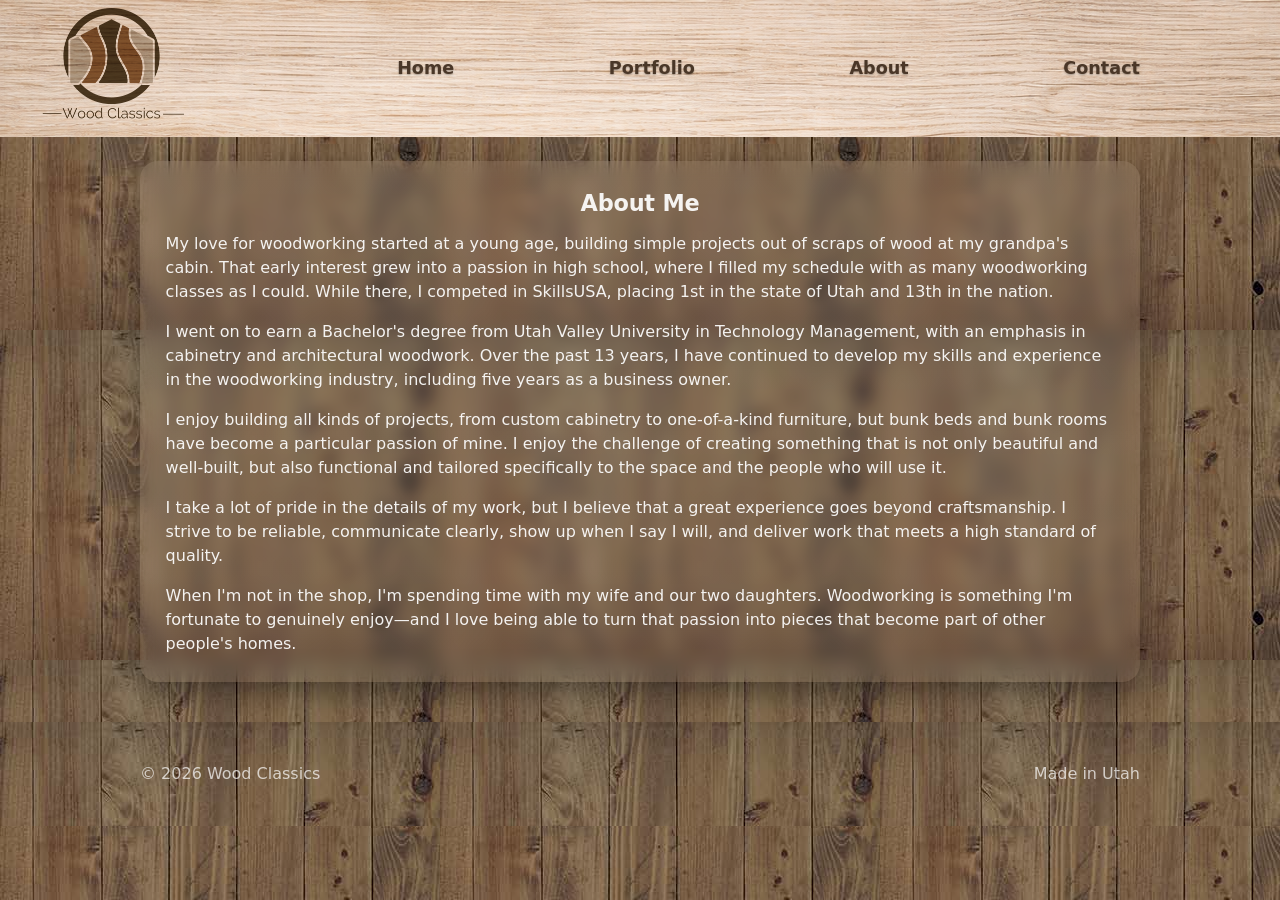
==== about.html @ 497cd3e8 "add about and portfolio pages" ====
<!DOCTYPE html>
<html lang="en">
  <head>
    <meta charset="UTF-8" />
    <title>About - Wood Classics</title>
    <meta name="viewport" content="width=device-width, initial-scale=1" />
    <link rel="stylesheet" href="styles.css" />
  </head>

  <body>
    <nav class="site-nav">
      <div class="nav">
        <img src="images/logo.png" alt="Wood Classics" class="logo" />
        <a href="index.html" class="nav-link">Home</a>
        <a href="portfolio.html" class="nav-link">Portfolio</a>
        <a href="about.html" class="nav-link">About</a>
        <a href="index.html#contact" class="nav-link">Contact</a>
      </div>
    </nav>

    <main class="container">
      <section class="card about-card">
        <h2>About Me</h2>
        <p>My love for woodworking started at a young age, building simple projects out of scraps of wood at my grandpa's cabin. That early interest grew into a passion in high school, where I filled my schedule with as many woodworking classes as I could. While there, I competed in SkillsUSA, placing 1st in the state of Utah and 13th in the nation.</p>
        <p>I went on to earn a Bachelor's degree from Utah Valley University in Technology Management, with an emphasis in cabinetry and architectural woodwork. Over the past 13 years, I have continued to develop my skills and experience in the woodworking industry, including five years as a business owner.</p>
        <p>I enjoy building all kinds of projects, from custom cabinetry to one-of-a-kind furniture, but bunk beds and bunk rooms have become a particular passion of mine. I enjoy the challenge of creating something that is not only beautiful and well-built, but also functional and tailored specifically to the space and the people who will use it.</p>
        <p>I take a lot of pride in the details of my work, but I believe that a great experience goes beyond craftsmanship. I strive to be reliable, communicate clearly, show up when I say I will, and deliver work that meets a high standard of quality.</p>
        <p>When I'm not in the shop, I'm spending time with my wife and our two daughters. Woodworking is something I'm fortunate to genuinely enjoy—and I love being able to turn that passion into pieces that become part of other people's homes.</p>
      </section>
    </main>

    <footer class="footer">
      <div class="container footer-inner">
        <p class="muted">© 2026 Wood Classics</p>
        <p class="muted">Made in Utah</p>
      </div>
    </footer>
  </body>
</html>
---- styles.css ----
/* -------------------------
   Base
-------------------------- */

:root{
  --bg: #624013;
  --surface: rgba(255,255,255,0.06);
  --surface-2: rgba(255,255,255,0.09);
  --text: rgba(255,255,255,0.92);
  --muted: rgba(255,255,255,0.70);
  --border: rgba(255,255,255,0.12);
  --shadow: 0 10px 30px rgba(0,0,0,0.35);
  --radius: 18px;

  --accent: #d7b58a; /* warm wood tone */
  --accent-2: #ffffff;
}

* { box-sizing: border-box; }

html, body { height: 100%; }

body{
  margin: 0;
  font-family: ui-sans-serif, system-ui, -apple-system, Segoe UI, Roboto, Helvetica, Arial, "Apple Color Emoji","Segoe UI Emoji";
  line-height: 1.5;
  background: url("images/wood-texture.jpg") repeat,
              linear-gradient(rgba(0,0,0,0.4), rgba(0,0,0,0.4));
  background-blend-mode: overlay;
  color: var(--text);
}

/* -------------------------
   Layout
-------------------------- */

.container{
  width: min(1000px, calc(100% - 2rem));
  margin: 0 auto;
}

.site-nav{
  background: url("images/header-background.png") top/cover;
  border-bottom: 1px solid var(--border);
}

.site-header{
  position: relative;
  overflow: hidden;
}

.nav{
  display: flex;
  align-items: center;
  justify-content: space-between;
  padding: 0.5rem 0;
  width: min(1000px, calc(100% - 2rem));
  margin: 0 auto;
}

.logo{
  height: 150px;
  width: auto;
  background: transparent;
  mix-blend-mode: multiply;
  margin-left: -10rem;
  margin-top: -15px;
  margin-bottom: -15px;
}

.brand{
  font-weight: 650;
  letter-spacing: 0.2px;
}

.nav-link{
  color: #4A3728;
  text-decoration: none;
  font-weight: 600;
  font-size: 1.1rem;
  text-shadow: 0 1px 2px rgba(0,0,0,0.3);
}
.nav-link:hover{
  opacity: 0.75;
}

/* -------------------------
   Hero (background image)
-------------------------- */

.hero{
  position: relative;
  min-height: 170vh;
  display: grid;
  align-items: end;
  padding: 4.5rem 0 3.5rem;
  background-image: url("images/kitchen.jpg");
  background-size: cover;
  background-position: center;
}

.hero-overlay{
  position: absolute;
  inset: 0;
  background:
    linear-gradient(to top, rgba(15,17,21,0.90), rgba(15,17,21,0.35) 55%, rgba(15,17,21,0.15));
}

.hero-content{
  position: relative;
  z-index: 1;
  width: min(1000px, calc(100% - 2rem));
  margin: 0 auto;
  max-width: 760px;
}

.hero h1{
  margin: 0 0 0.75rem;
  font-size: clamp(2rem, 3.4vw, 3.2rem);
  letter-spacing: -0.02em;
}

.hero p{
  margin: 0 0 1.4rem;
  color: var(--muted);
  font-size: 1.05rem;
}

.hero-actions{
  display: flex;
  gap: 0.75rem;
  flex-wrap: wrap;
}

/* -------------------------
   Cards / sections
-------------------------- */

.card{
  margin: 1.5rem 0;
  padding: 1.6rem;
  border: none;
  border-radius: var(--radius);
  background: linear-gradient(180deg, rgba(255,255,255,0.07), rgba(255,255,255,0.04));
  box-shadow: var(--shadow);
  backdrop-filter: blur(8px);
}

.card h2{
  margin: 0 0 0.75rem;
  font-size: 1.4rem;
  letter-spacing: -0.01em;
}

.muted{ color: var(--muted); }

.section-head{
  display: flex;
  gap: 1rem;
  align-items: flex-start;
  justify-content: space-between;
  flex-wrap: wrap;
  margin-bottom: 1rem;
}

.contact-meta{
  display: flex;
  gap: 1.25rem;
  color: var(--muted);
  font-size: 0.95rem;
}

.meta-label{
  color: rgba(255,255,255,0.55);
  font-size: 0.8rem;
  text-transform: uppercase;
  letter-spacing: 0.08em;
}

/* Features grid */
.features{
  display: grid;
  gap: 1rem;
  grid-template-columns: repeat(3, minmax(0, 1fr));
  margin-top: 1.2rem;
}

.feature{
  padding: 1rem;
  border-radius: 14px;
  border: 1px solid rgba(255,255,255,0.10);
  background: rgba(255,255,255,0.04);
}

.feature h3{
  margin: 0 0 0.35rem;
  font-size: 1.05rem;
}

.feature p{
  margin: 0;
  color: var(--muted);
  font-size: 0.95rem;
}

/* -------------------------
   Form
-------------------------- */

.form{
  margin-top: 0.5rem;
}

.grid{
  display: grid;
  gap: 1rem;
  grid-template-columns: repeat(2, minmax(0, 1fr));
}

.field{
  display: grid;
  gap: 0.4rem;
}

.field span{
  font-size: 0.92rem;
  color: rgba(255,255,255,0.78);
}

input, textarea{
  width: 100%;
  padding: 0.85rem 0.95rem;
  border-radius: 14px;
  border: 1px solid rgba(255,255,255,0.14);
  background: rgba(0,0,0,0.25);
  color: var(--text);
  outline: none;
}

input::placeholder, textarea::placeholder{
  color: rgba(255,255,255,0.45);
}

input:focus, textarea:focus{
  border-color: rgba(215,181,138,0.55);
  box-shadow: 0 0 0 4px rgba(215,181,138,0.14);
}

.hidden{ display: none; }

/* -------------------------
   Buttons
-------------------------- */

.btn{
  display: inline-flex;
  align-items: center;
  justify-content: center;
  gap: 0.5rem;
  padding: 0.85rem 1.05rem;
  border-radius: 999px;
  text-decoration: none;
  border: 1px solid rgba(255,255,255,0.18);
  cursor: pointer;
  font-weight: 600;
  letter-spacing: 0.2px;
  margin-top: 1rem;
}

.btn-primary{
  background: linear-gradient(180deg, rgba(215,181,138,0.95), rgba(215,181,138,0.78));
  color: #1b1b1b;
  border-color: rgba(215,181,138,0.35);
}

.btn-primary:hover{
  filter: brightness(1.03);
}

.btn-ghost{
  background: rgba(255,255,255,0.06);
  color: var(--text);
}

.btn-ghost:hover{
  background: rgba(255,255,255,0.10);
}

.fine-print{
  margin: 0.85rem 0 0;
  font-size: 0.9rem;
}

/* -------------------------
   Footer
-------------------------- */

.footer{
  border-top: none;
  margin-top: 2.5rem;
  padding: 1.5rem 0;
  background: url("images/wood-texture.jpg") repeat,
              linear-gradient(rgba(0,0,0,0.4), rgba(0,0,0,0.4));
  background-blend-mode: overlay;
}

.footer-inner{
  display: flex;
  justify-content: space-between;
  gap: 1rem;
  flex-wrap: wrap;
}

/* -------------------------
   Responsive
-------------------------- */

@media (max-width: 820px){
  .features{ grid-template-columns: 1fr; }
  .grid{ grid-template-columns: 1fr; }
  .hero{ 
    min-height: 62vh; 
    padding: 3.5rem 0 3rem;
    background-image: url("images/kitchen.jpg");
    background-size: cover;
    background-position: center;
  }
  .logo{
    height: 120px;
    margin-left: -3rem;
    margin-top: -15px;
    margin-bottom: -15px;
  }
  .nav{
    padding: 0.45rem 0;
  }
  .card{
    margin: 1rem 0;
    padding: 1.2rem;
  }
}

/* -------------------------
   Portfolio Gallery
-------------------------- */

.site-header--short .hero{ display: none; }

.gallery-page{
  width: min(1400px, calc(100% - 2rem));
  margin: 1.5rem auto 3rem;
}

.gallery-heading{
  text-align: center;
  margin: 2.5rem 0;
  color: var(--muted);
  letter-spacing: -0.01em;
}

.gallery{
  display: grid;
  column-gap: 1.75rem;
  row-gap: 1.75rem;
  grid-template-columns: repeat(2, minmax(0, 1fr));
}

.gallery-item{
  margin: 0;
  border-radius: 12px;
  overflow: hidden;
  outline: 1px solid rgba(0,0,0,0.6);
}

.gallery-item img{
  width: 100%;
  height: 420px;
  object-fit: cover;
  display: block;
}

@media (max-width: 820px){
  .gallery{ grid-template-columns: 1fr; }
  .gallery-item img{ height: 260px; }
}

/* -------------------------
   About
-------------------------- */

.about-card{
  text-align: center;
}

.about-card p{
  text-align: left;
  margin: 0 0 1rem;
}

.about-card p:last-child{ margin-bottom: 0; }
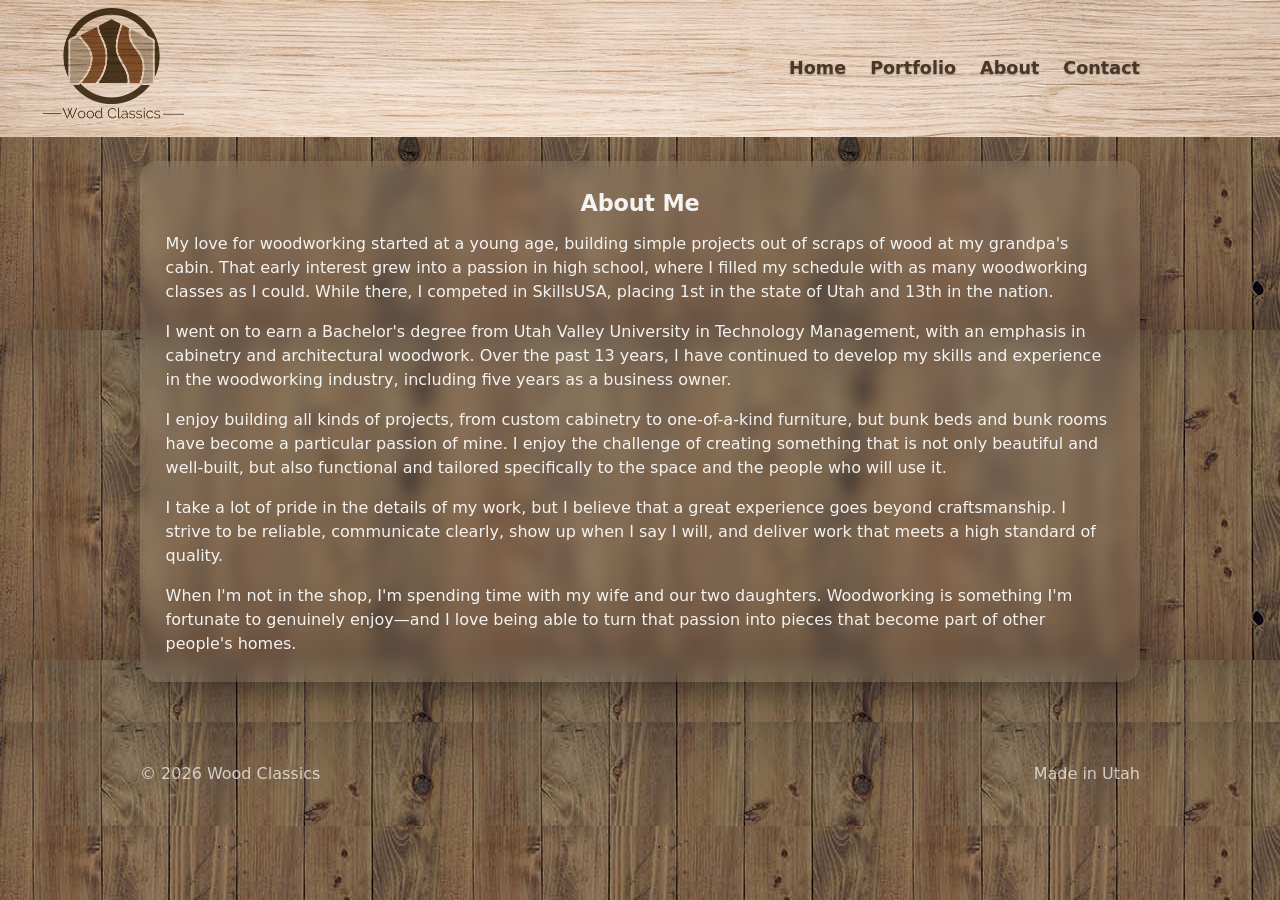
==== commit d538fece: "fix nav bar for mobile" ====
--- a/about.html
+++ b/about.html
@@ -11,10 +11,13 @@
     <nav class="site-nav">
       <div class="nav">
         <img src="images/logo.png" alt="Wood Classics" class="logo" />
-        <a href="index.html" class="nav-link">Home</a>
-        <a href="portfolio.html" class="nav-link">Portfolio</a>
-        <a href="about.html" class="nav-link">About</a>
-        <a href="index.html#contact" class="nav-link">Contact</a>
+        <button class="nav-toggle" aria-label="Toggle menu">&#9776;</button>
+        <div class="nav-links">
+          <a href="index.html" class="nav-link">Home</a>
+          <a href="portfolio.html" class="nav-link">Portfolio</a>
+          <a href="about.html" class="nav-link">About</a>
+          <a href="index.html#contact" class="nav-link">Contact</a>
+        </div>
       </div>
     </nav>
 
@@ -35,5 +38,5 @@
         <p class="muted">Made in Utah</p>
       </div>
     </footer>
+    <script>document.querySelector('.nav-toggle').addEventListener('click',function(){document.querySelector('.nav-links').classList.toggle('open');});</script>
   </body>
-</html>
--- a/styles.css
+++ b/styles.css
@@ -56,6 +56,25 @@
   padding: 0.5rem 0;
   width: min(1000px, calc(100% - 2rem));
   margin: 0 auto;
+  flex-wrap: wrap;
+  gap: 0.5rem;
+}
+
+.nav-links{
+  display: flex;
+  gap: 1.5rem;
+  align-items: center;
+}
+
+.nav-toggle{
+  display: none;
+  background: rgba(74,55,40,0.35);
+  border: 1px solid rgba(74,55,40,0.3);
+  border-radius: 999px;
+  color: #4A3728;
+  font-size: 1.6rem;
+  cursor: pointer;
+  padding: 0.25rem 0.5rem;
 }
 
 .logo{
@@ -338,6 +357,21 @@
     margin: 1rem 0;
     padding: 1.2rem;
   }
+  .nav-toggle{ display: block; }
+  .nav-links{
+    display: none;
+    width: 100%;
+    flex-direction: column;
+    align-items: flex-start;
+    gap: 0;
+    padding-bottom: 0.5rem;
+  }
+  .nav-links.open{ display: flex; }
+  .nav-links .nav-link{
+    padding: 0.6rem 0;
+    width: 100%;
+    border-top: 1px solid rgba(74,55,40,0.15);
+  }
 }
 
 /* -------------------------
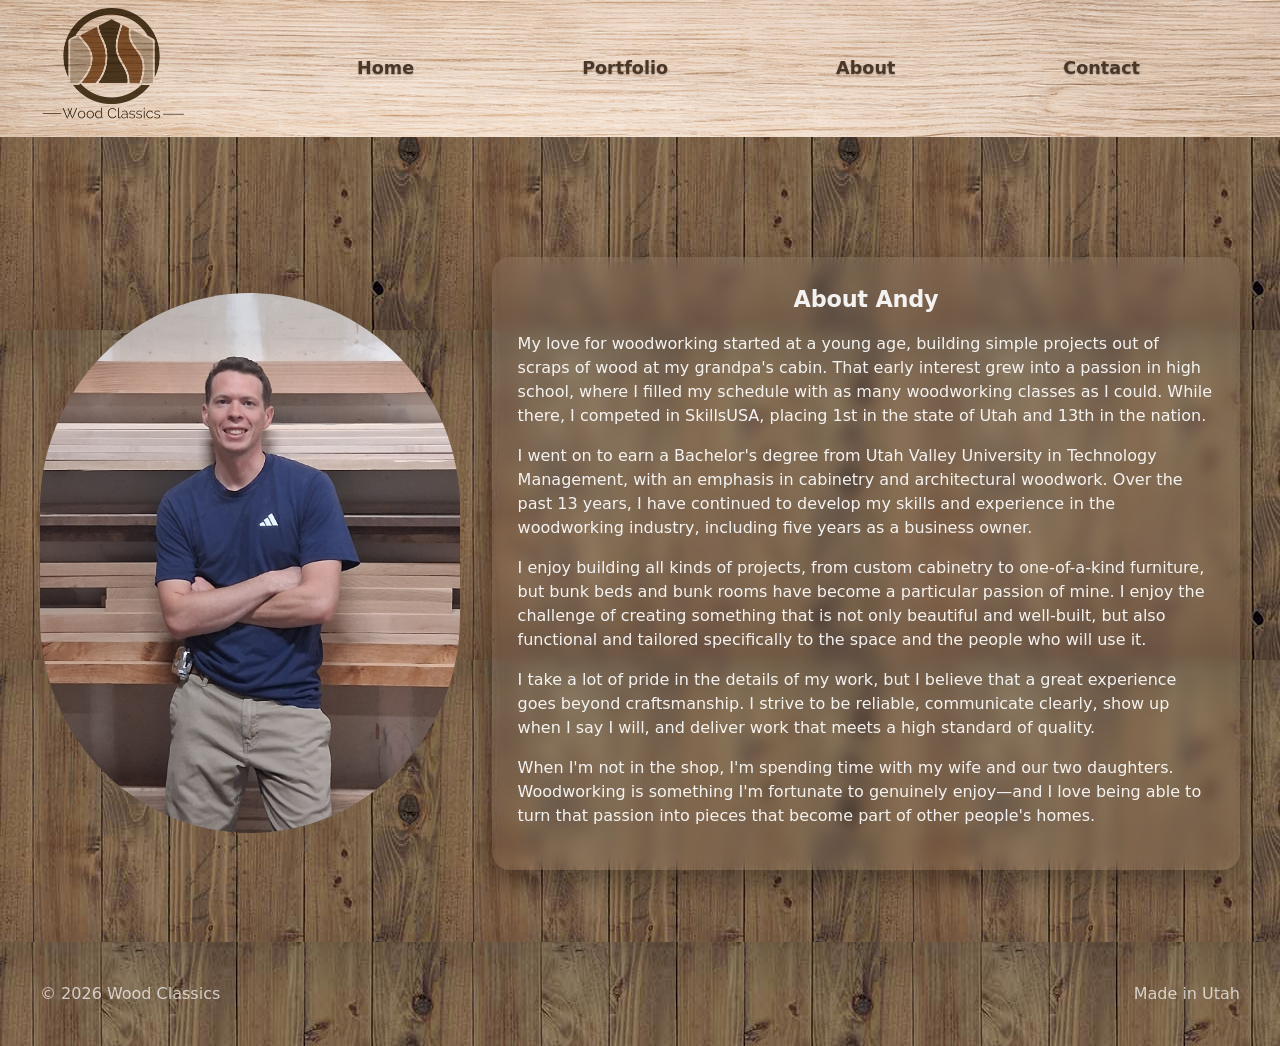
==== commit 34d9e9b0: "more fields to contact form, new hero image, about me picture" ====
--- a/about.html
+++ b/about.html
@@ -21,15 +21,18 @@
       </div>
     </nav>
 
-    <main class="container">
-      <section class="card about-card">
-        <h2>About Me</h2>
+    <main class="container about-page">
+      <div class="about-body">
+          <img src="images/andy.jpg" alt="Andy" class="about-photo" />
+          <div class="about-text card">
+          <h2 class="about-heading">About Andy</h2>
         <p>My love for woodworking started at a young age, building simple projects out of scraps of wood at my grandpa's cabin. That early interest grew into a passion in high school, where I filled my schedule with as many woodworking classes as I could. While there, I competed in SkillsUSA, placing 1st in the state of Utah and 13th in the nation.</p>
         <p>I went on to earn a Bachelor's degree from Utah Valley University in Technology Management, with an emphasis in cabinetry and architectural woodwork. Over the past 13 years, I have continued to develop my skills and experience in the woodworking industry, including five years as a business owner.</p>
         <p>I enjoy building all kinds of projects, from custom cabinetry to one-of-a-kind furniture, but bunk beds and bunk rooms have become a particular passion of mine. I enjoy the challenge of creating something that is not only beautiful and well-built, but also functional and tailored specifically to the space and the people who will use it.</p>
         <p>I take a lot of pride in the details of my work, but I believe that a great experience goes beyond craftsmanship. I strive to be reliable, communicate clearly, show up when I say I will, and deliver work that meets a high standard of quality.</p>
         <p>When I'm not in the shop, I'm spending time with my wife and our two daughters. Woodworking is something I'm fortunate to genuinely enjoy—and I love being able to turn that passion into pieces that become part of other people's homes.</p>
-      </section>
+          </div>
+        </div>
     </main>
 
     <footer class="footer">
--- a/styles.css
+++ b/styles.css
@@ -28,6 +28,9 @@
               linear-gradient(rgba(0,0,0,0.4), rgba(0,0,0,0.4));
   background-blend-mode: overlay;
   color: var(--text);
+  display: flex;
+  flex-direction: column;
+  min-height: 100vh;
 }
 
 /* -------------------------
@@ -35,7 +38,7 @@
 -------------------------- */
 
 .container{
-  width: min(1000px, calc(100% - 2rem));
+  width: min(1200px, calc(100% - 2rem));
   margin: 0 auto;
 }
 
@@ -46,7 +49,7 @@
 
 .site-header{
   position: relative;
-  overflow: hidden;
+  /* overflow: hidden; */
 }
 
 .nav{
@@ -62,7 +65,7 @@
 
 .nav-links{
   display: flex;
-  gap: 1.5rem;
+  gap: 10.5rem;
   align-items: center;
 }
 
@@ -87,6 +90,14 @@
   margin-bottom: -15px;
 }
 
+@media (max-width: 1100px){
+  .logo{ margin-left: -4rem; }
+}
+
+@media (max-width: 900px){
+  .logo{ margin-left: 0; }
+}
+
 .brand{
   font-weight: 650;
   letter-spacing: 0.2px;
@@ -109,12 +120,11 @@
 
 .hero{
   position: relative;
-  min-height: 170vh;
-  display: grid;
-  align-items: end;
-  padding: 4.5rem 0 3.5rem;
-  background-image: url("images/kitchen.jpg");
-  background-size: cover;
+  width: 100%;
+  height: 90vh;
+  background-image: url("images/December 2025 Bunks.jpg");
+  background-size: 100% 100%;
+  background-repeat: no-repeat;
   background-position: center;
 }
 
@@ -234,6 +244,7 @@
   display: grid;
   gap: 1rem;
   grid-template-columns: repeat(2, minmax(0, 1fr));
+  margin-bottom: 1rem;
 }
 
 .field{
@@ -256,7 +267,27 @@
   outline: none;
 }
 
-input::placeholder, textarea::placeholder{
+input[type="file"]{
+  padding: 0.4rem 0.5rem;
+}
+
+input[type="file"]::file-selector-button{
+  background: linear-gradient(180deg, rgba(215,181,138,0.95), rgba(215,181,138,0.78));
+  color: #1b1b1b;
+  border: 1px solid rgba(215,181,138,0.35);
+  border-radius: 999px;
+  padding: 0.5rem 1rem;
+  font-weight: 600;
+  cursor: pointer;
+  margin-right: 0.75rem;
+}
+
+input[type="date"]{
+  color-scheme: dark;
+  cursor: pointer;
+}
+
+
   color: rgba(255,255,255,0.45);
 }
 
@@ -316,7 +347,7 @@
 
 .footer{
   border-top: none;
-  margin-top: 2.5rem;
+  margin-top: auto;
   padding: 1.5rem 0;
   background: url("images/wood-texture.jpg") repeat,
               linear-gradient(rgba(0,0,0,0.4), rgba(0,0,0,0.4));
@@ -337,13 +368,7 @@
 @media (max-width: 820px){
   .features{ grid-template-columns: 1fr; }
   .grid{ grid-template-columns: 1fr; }
-  .hero{ 
-    min-height: 62vh; 
-    padding: 3.5rem 0 3rem;
-    background-image: url("images/kitchen.jpg");
-    background-size: cover;
-    background-position: center;
-  }
+  .hero{ height: 50vh; }
   .logo{
     height: 120px;
     margin-left: -3rem;
@@ -422,8 +447,37 @@
    About
 -------------------------- */
 
-.about-card{
+.about-body{
+  display: flex;
+  gap: 2rem;
+  align-items: center;
+  justify-content: center;
+}
+
+.about-photo{
+  width: 420px;
+  height: 540px;
+  object-fit: cover;
+  border-radius: 50% / 40%;
+  flex-shrink: 0;
+}
+
+.about-text{ flex: 1; }
+
+@media (max-width: 820px){
+  .about-body{ flex-direction: column; align-items: center; }
+  .about-photo{ width: 220px; height: 280px; }
+}
+
+.about-page{
+  padding: 6rem 0 3rem;
+}
+
+.about-heading{
   text-align: center;
+  margin: 0 0 2rem;
+  font-size: 1.4rem;
+  letter-spacing: -0.01em;
 }
 
 .about-card p{
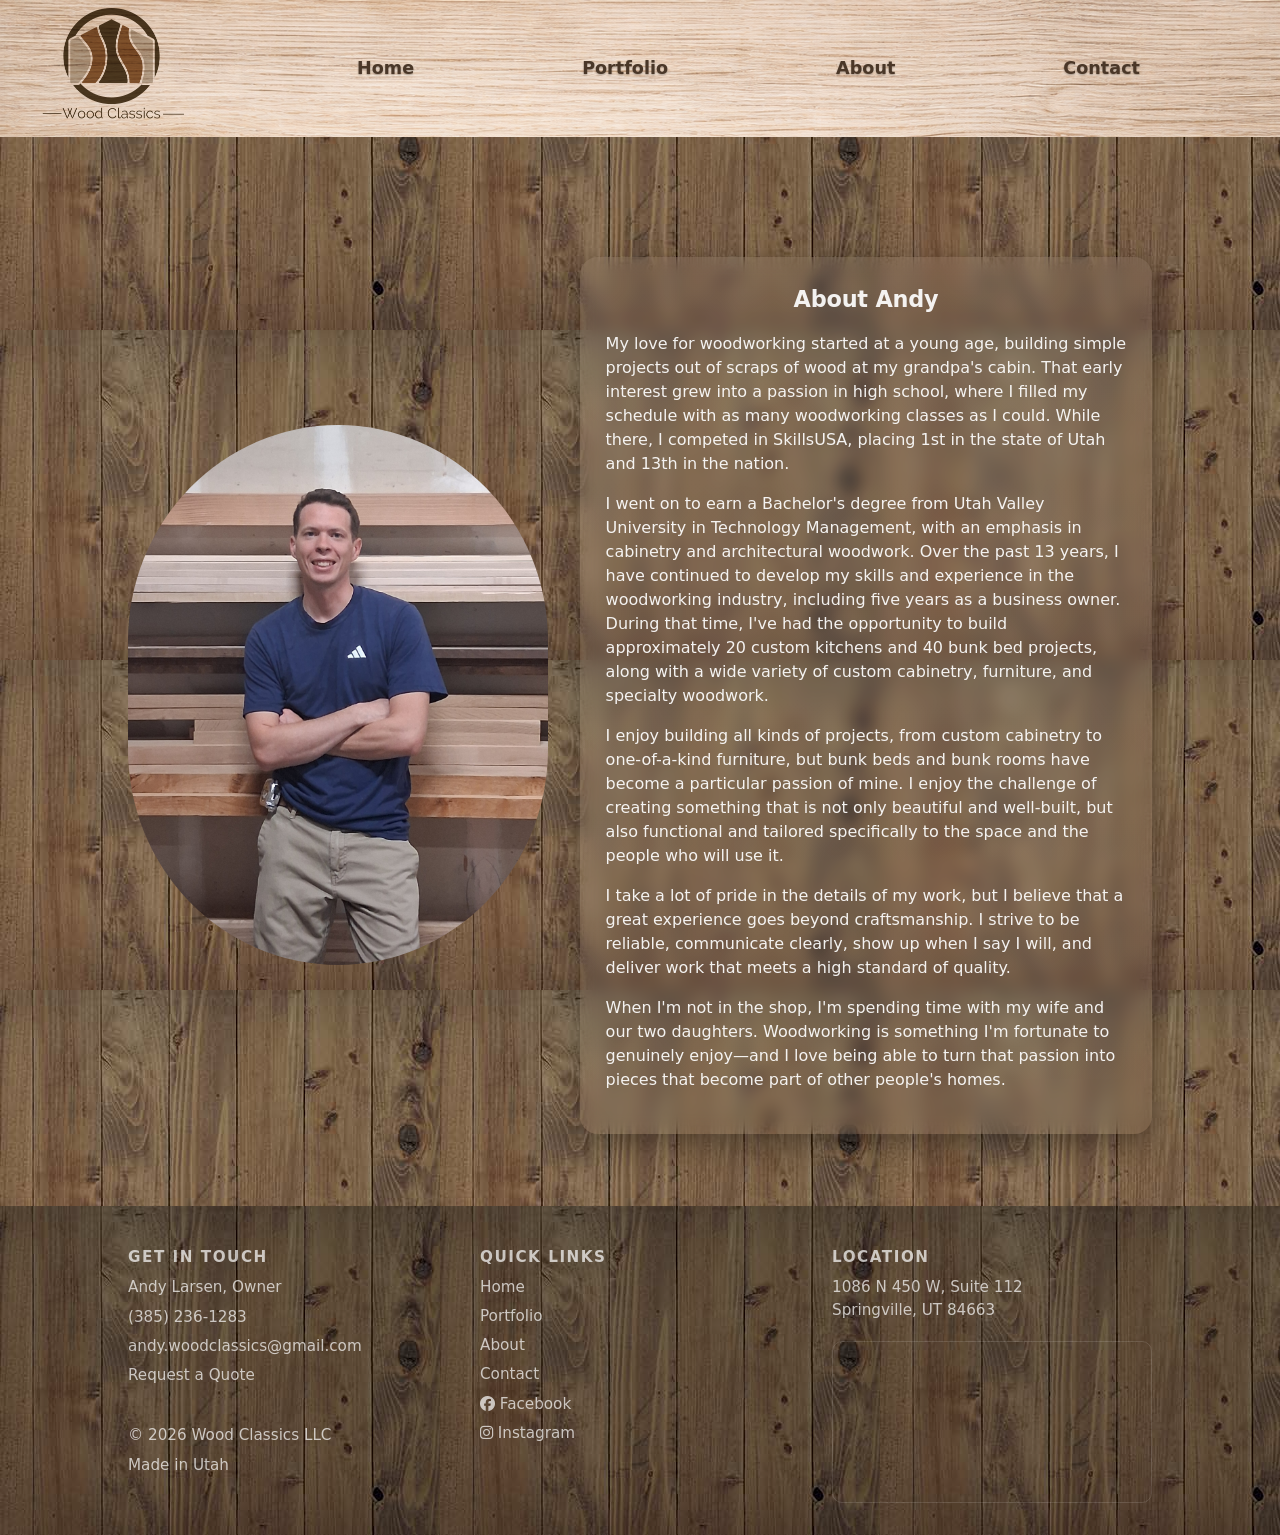
==== commit 9bead209: "update images, expand footer, separate contact page" ====
--- a/about.html
+++ b/about.html
@@ -8,38 +8,26 @@
   </head>
 
   <body>
-    <nav class="site-nav">
-      <div class="nav">
-        <img src="images/logo.png" alt="Wood Classics" class="logo" />
-        <button class="nav-toggle" aria-label="Toggle menu">&#9776;</button>
-        <div class="nav-links">
-          <a href="index.html" class="nav-link">Home</a>
-          <a href="portfolio.html" class="nav-link">Portfolio</a>
-          <a href="about.html" class="nav-link">About</a>
-          <a href="index.html#contact" class="nav-link">Contact</a>
+    <main class="container about-page">
+      <div class="about-body">
+        <img src="images/andy.jpg" alt="Andy" class="about-photo" />
+        <div class="about-text card">
+          <h2 class="about-heading">About Andy</h2>
+          <p>My love for woodworking started at a young age, building simple projects out of scraps of wood at my grandpa's cabin. That early interest grew into a passion in high school, where I filled my schedule with as many woodworking classes as I could. While there, I competed in SkillsUSA, placing 1st in the state of Utah and 13th in the nation.</p>
+          <p>I went on to earn a Bachelor's degree from Utah Valley University in Technology
+Management, with an emphasis in cabinetry and architectural woodwork. Over
+the past 13 years, I have continued to develop my skills and experience in the
+woodworking industry, including five years as a business owner. During that time,
+I've had the opportunity to build approximately 20 custom kitchens and 40 bunk
+bed projects, along with a wide variety of custom cabinetry, furniture, and
+specialty woodwork.</p>
+          <p>I enjoy building all kinds of projects, from custom cabinetry to one-of-a-kind furniture, but bunk beds and bunk rooms have become a particular passion of mine. I enjoy the challenge of creating something that is not only beautiful and well-built, but also functional and tailored specifically to the space and the people who will use it.</p>
+          <p>I take a lot of pride in the details of my work, but I believe that a great experience goes beyond craftsmanship. I strive to be reliable, communicate clearly, show up when I say I will, and deliver work that meets a high standard of quality.</p>
+          <p>When I'm not in the shop, I'm spending time with my wife and our two daughters. Woodworking is something I'm fortunate to genuinely enjoy—and I love being able to turn that passion into pieces that become part of other people's homes.</p>
         </div>
       </div>
-    </nav>
-
-    <main class="container about-page">
-      <div class="about-body">
-          <img src="images/andy.jpg" alt="Andy" class="about-photo" />
-          <div class="about-text card">
-          <h2 class="about-heading">About Andy</h2>
-        <p>My love for woodworking started at a young age, building simple projects out of scraps of wood at my grandpa's cabin. That early interest grew into a passion in high school, where I filled my schedule with as many woodworking classes as I could. While there, I competed in SkillsUSA, placing 1st in the state of Utah and 13th in the nation.</p>
-        <p>I went on to earn a Bachelor's degree from Utah Valley University in Technology Management, with an emphasis in cabinetry and architectural woodwork. Over the past 13 years, I have continued to develop my skills and experience in the woodworking industry, including five years as a business owner.</p>
-        <p>I enjoy building all kinds of projects, from custom cabinetry to one-of-a-kind furniture, but bunk beds and bunk rooms have become a particular passion of mine. I enjoy the challenge of creating something that is not only beautiful and well-built, but also functional and tailored specifically to the space and the people who will use it.</p>
-        <p>I take a lot of pride in the details of my work, but I believe that a great experience goes beyond craftsmanship. I strive to be reliable, communicate clearly, show up when I say I will, and deliver work that meets a high standard of quality.</p>
-        <p>When I'm not in the shop, I'm spending time with my wife and our two daughters. Woodworking is something I'm fortunate to genuinely enjoy—and I love being able to turn that passion into pieces that become part of other people's homes.</p>
-          </div>
-        </div>
     </main>
 
-    <footer class="footer">
-      <div class="container footer-inner">
-        <p class="muted">© 2026 Wood Classics</p>
-        <p class="muted">Made in Utah</p>
-      </div>
-    </footer>
-    <script>document.querySelector('.nav-toggle').addEventListener('click',function(){document.querySelector('.nav-links').classList.toggle('open');});</script>
+    <script src="components.js"></script>
   </body>
+</html>
--- a/styles.css
+++ b/styles.css
@@ -38,7 +38,7 @@
 -------------------------- */
 
 .container{
-  width: min(1200px, calc(100% - 2rem));
+  width: min(80vw, 1600px);
   margin: 0 auto;
 }
 
@@ -120,12 +120,16 @@
 
 .hero{
   position: relative;
-  width: 100%;
+  width: min(80vw, 1600px);
+  margin: 0 auto;
   height: 90vh;
-  background-image: url("images/December 2025 Bunks.jpg");
+  background-image: url("images/Built-In-Bunk-Bed-Stained-Oak-Park-City-Utah.jpg");
   background-size: 100% 100%;
   background-repeat: no-repeat;
   background-position: center;
+  display: flex;
+  align-items: center;
+  justify-content: center;
 }
 
 .hero-overlay{
@@ -287,7 +291,7 @@
   cursor: pointer;
 }
 
-
+input::placeholder, textarea::placeholder{
   color: rgba(255,255,255,0.45);
 }
 
@@ -348,17 +352,70 @@
 .footer{
   border-top: none;
   margin-top: auto;
-  padding: 1.5rem 0;
+  padding: 2.5rem 0 2rem;
   background: url("images/wood-texture.jpg") repeat,
-              linear-gradient(rgba(0,0,0,0.4), rgba(0,0,0,0.4));
+              linear-gradient(rgba(0,0,0,0.55), rgba(0,0,0,0.55));
   background-blend-mode: overlay;
 }
 
 .footer-inner{
-  display: flex;
-  justify-content: space-between;
-  gap: 1rem;
-  flex-wrap: wrap;
+  display: grid;
+  grid-template-columns: 1fr 1fr 1fr;
+  gap: 2rem;
+  align-items: start;
+}
+
+.footer-col{
+  display: flex;
+  flex-direction: column;
+  gap: 0.4rem;
+}
+
+.footer-heading{
+  font-size: 0.78rem;
+  text-transform: uppercase;
+  letter-spacing: 0.1em;
+  color: var(--accent);
+  font-weight: 700;
+  margin: 0 0 0.6rem;
+}
+
+.footer-col p{
+  margin: 0;
+  font-size: 0.95rem;
+  color: var(--muted);
+  line-height: 1.55;
+}
+
+.footer-col a{
+  color: var(--muted);
+  text-decoration: none;
+  font-size: 0.95rem;
+}
+
+.footer-col a:hover{
+  color: var(--accent);
+}
+
+.footer-map{
+  margin-top: 0.75rem;
+  border-radius: 10px;
+  overflow: hidden;
+  border: 1px solid var(--border);
+  line-height: 0;
+}
+
+.footer-map iframe{
+  width: 100%;
+  height: 160px;
+  border: 0;
+  display: block;
+}
+
+@media (max-width: 820px){
+  .footer-inner{
+    grid-template-columns: 1fr;
+  }
 }
 
 /* -------------------------
@@ -413,15 +470,43 @@
 .gallery-heading{
   text-align: center;
   margin: 2.5rem 0;
-  color: var(--muted);
+  color: var(--text);
   letter-spacing: -0.01em;
+}
+
+/* Two-column category layout */
+.gallery-categories{
+  display: grid;
+  grid-template-columns: 1fr 1fr;
+  gap: 2.5rem;
+  align-items: start;
+}
+
+.gallery-category-heading{
+  font-size: 1.3rem;
+  font-weight: 700;
+  color: var(--text);
+  letter-spacing: -0.01em;
+  margin: 0 0 1.25rem;
+  padding-bottom: 0.5rem;
+  text-align: center;
+}
+
+.gallery-sub-heading{
+  font-size: 1.3rem;
+  font-weight: 700;
+  color: var(--text);
+  letter-spacing: -0.01em;
+  margin: 1.75rem 0 1.25rem;
+  padding-bottom: 0.5rem;
+  text-align: center;
 }
 
 .gallery{
   display: grid;
   column-gap: 1.75rem;
   row-gap: 1.75rem;
-  grid-template-columns: repeat(2, minmax(0, 1fr));
+  grid-template-columns: 1fr;
 }
 
 .gallery-item{
@@ -433,13 +518,20 @@
 
 .gallery-item img{
   width: 100%;
-  height: 420px;
+  height: 340px;
   object-fit: cover;
   display: block;
 }
 
+.gallery-caption{
+  padding: 0.65rem 0.9rem;
+  font-size: 0.9rem;
+  color: var(--muted);
+  background: rgba(0,0,0,0.25);
+}
+
 @media (max-width: 820px){
-  .gallery{ grid-template-columns: 1fr; }
+  .gallery-categories{ grid-template-columns: 1fr; }
   .gallery-item img{ height: 260px; }
 }
 
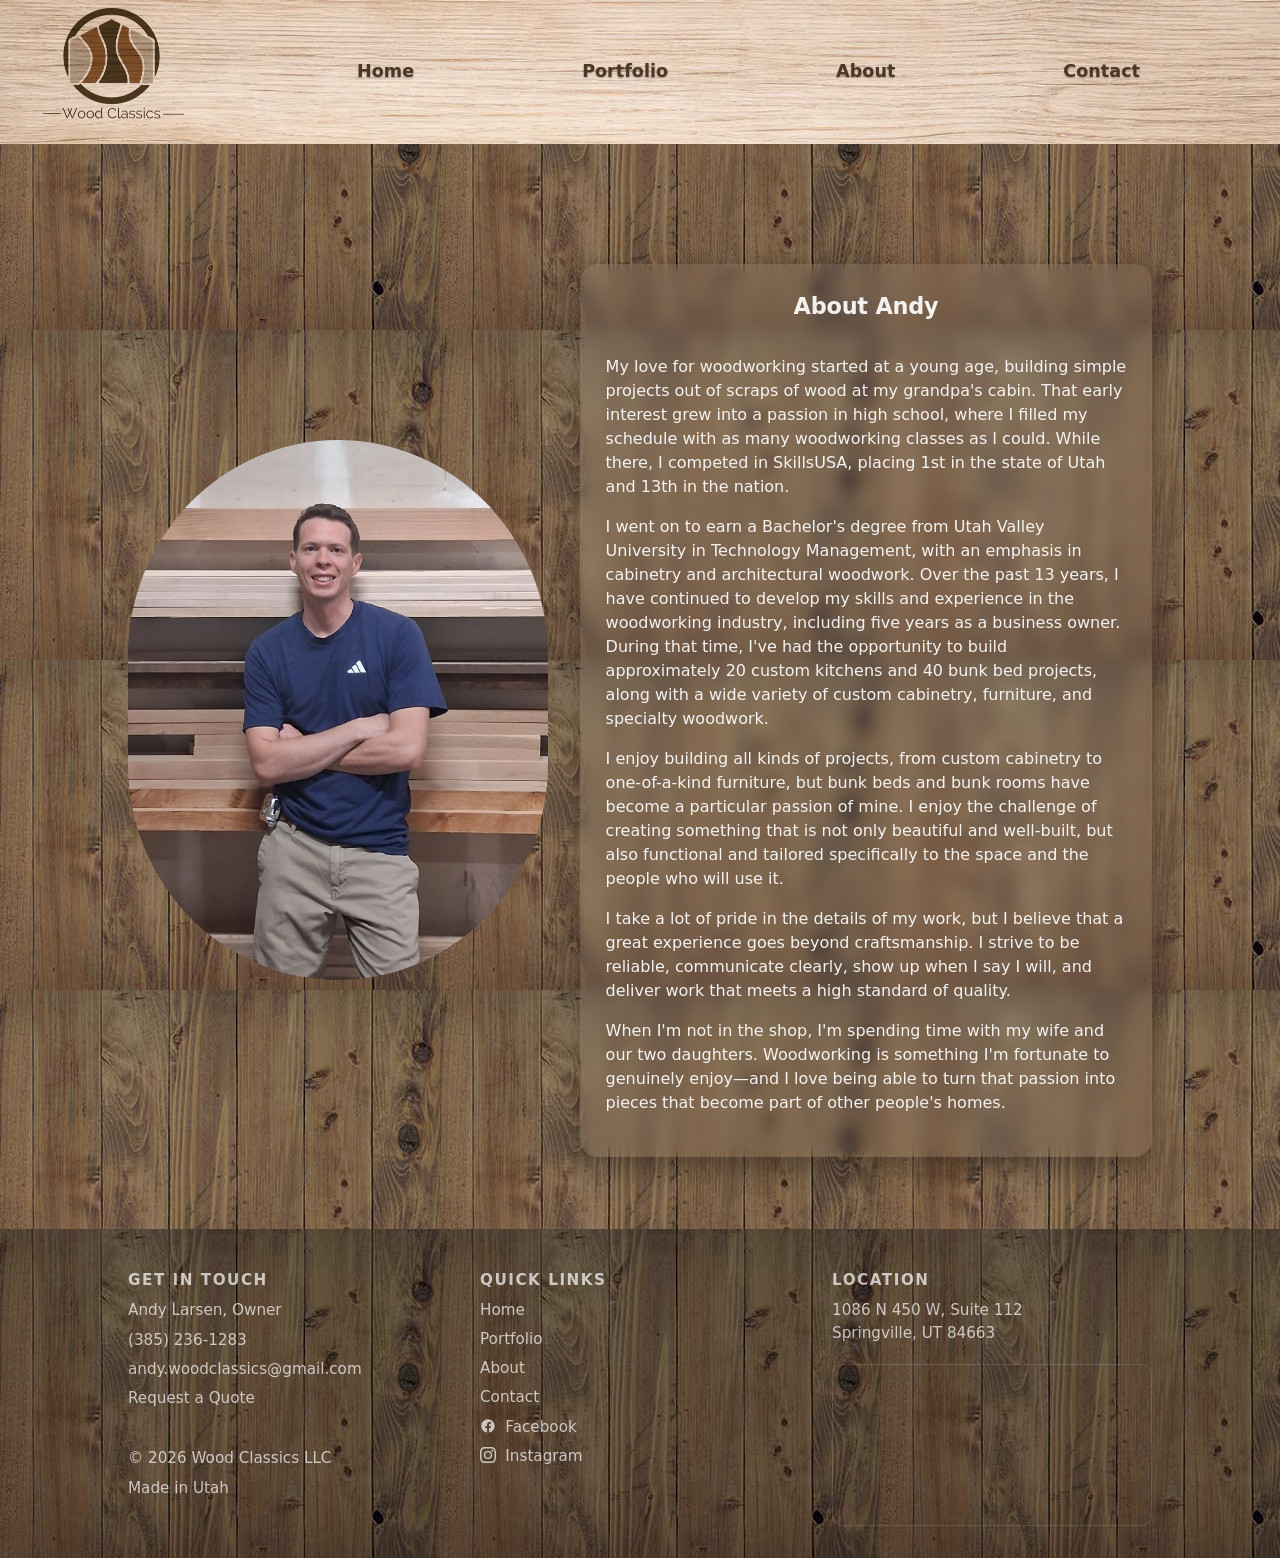
==== commit 146c3753: "SEO and performance updates" ====
--- a/about.html
+++ b/about.html
@@ -4,15 +4,16 @@
     <meta charset="UTF-8" />
     <title>About - Wood Classics</title>
     <meta name="viewport" content="width=device-width, initial-scale=1" />
+    <meta name="description" content="Meet Andy Larsen, owner of Wood Classics — a custom woodshop in Springville, Utah with over 13 years of experience in cabinetry, built-ins, bunk rooms, and fine furniture." />
     <link rel="stylesheet" href="styles.css" />
   </head>
 
   <body>
     <main class="container about-page">
       <div class="about-body">
-        <img src="images/andy.jpg" alt="Andy" class="about-photo" />
+        <img src="images/andy.webp" alt="Andy" class="about-photo" />
         <div class="about-text card">
-          <h2 class="about-heading">About Andy</h2>
+          <h1 class="about-heading">About Andy</h1>
           <p>My love for woodworking started at a young age, building simple projects out of scraps of wood at my grandpa's cabin. That early interest grew into a passion in high school, where I filled my schedule with as many woodworking classes as I could. While there, I competed in SkillsUSA, placing 1st in the state of Utah and 13th in the nation.</p>
           <p>I went on to earn a Bachelor's degree from Utah Valley University in Technology
 Management, with an emphasis in cabinetry and architectural woodwork. Over
@@ -28,6 +29,6 @@
       </div>
     </main>
 
-    <script src="components.js"></script>
+    <script src="components.js" defer></script>
   </body>
 </html>
--- a/styles.css
+++ b/styles.css
@@ -43,7 +43,7 @@
 }
 
 .site-nav{
-  background: url("images/header-background.png") top/cover;
+  background: url("images/header-background.webp") top/cover;
   border-bottom: 1px solid var(--border);
 }
 
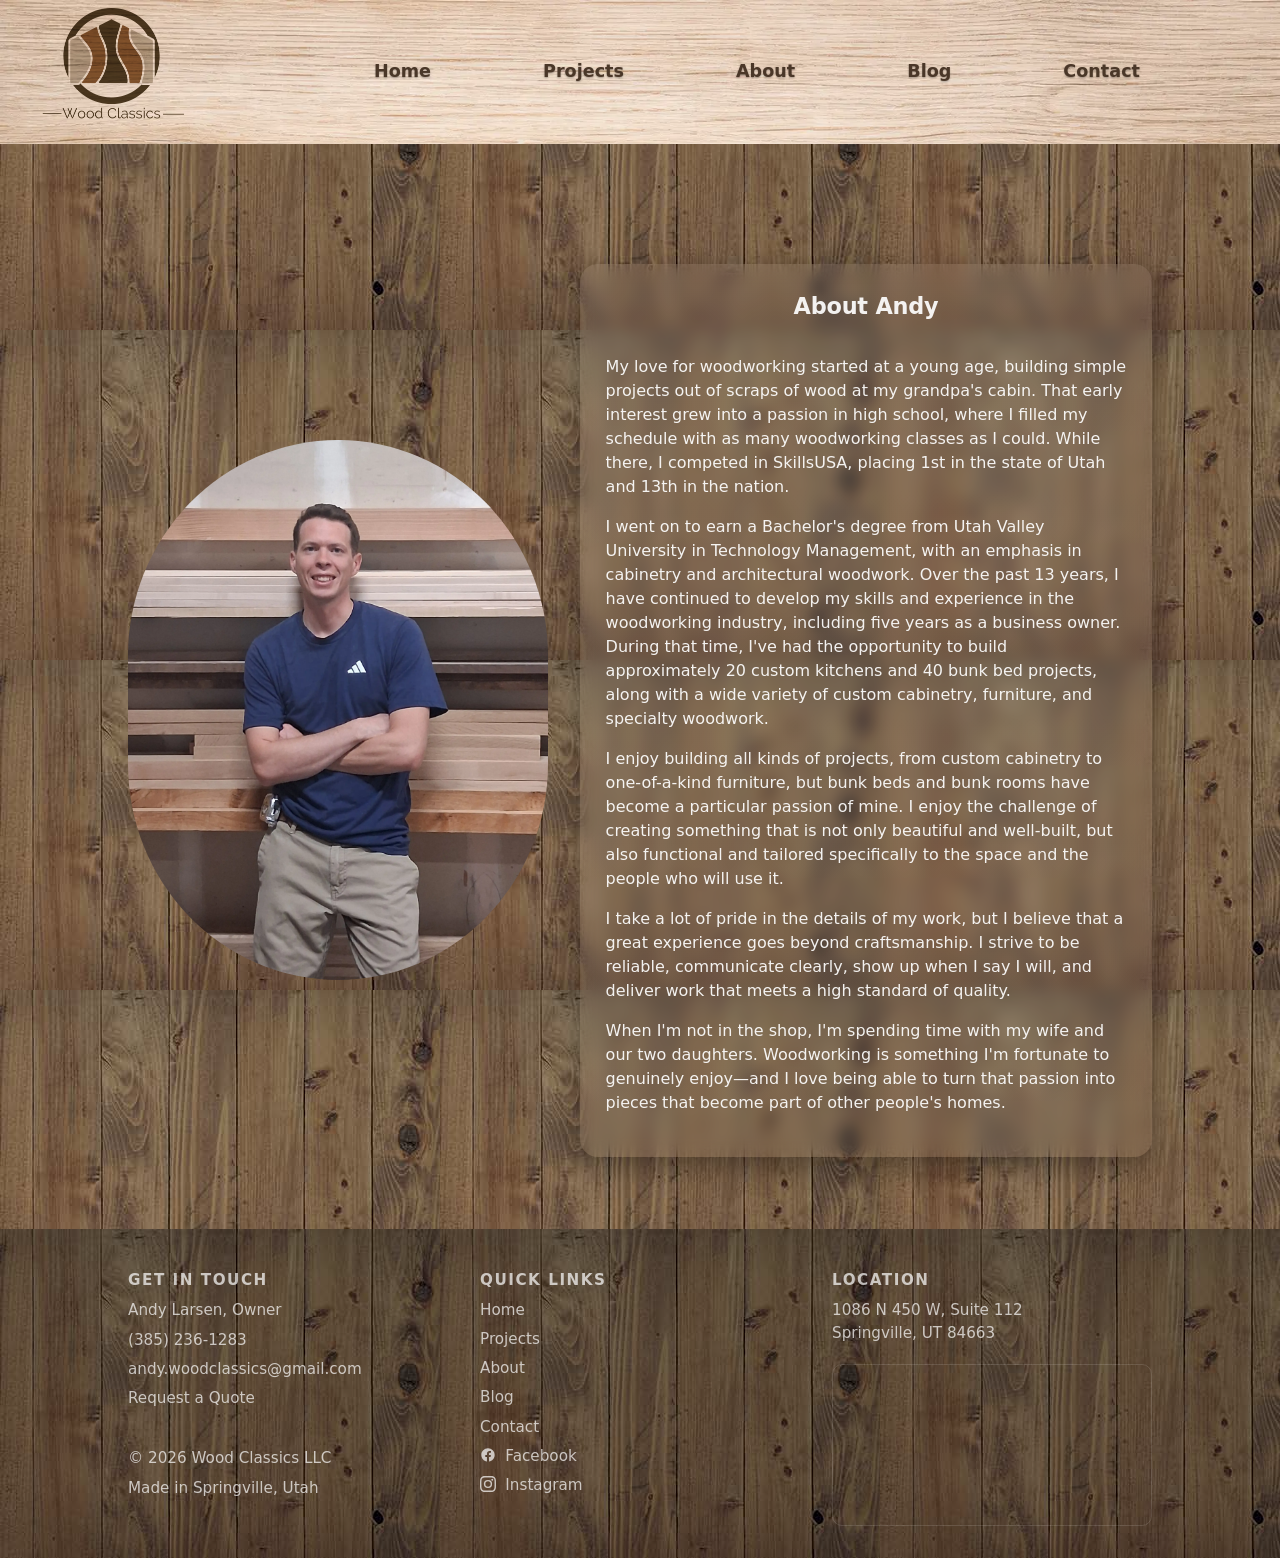
==== commit 70d2d18d: "swap back to blog from articles, add favicon" ====
--- a/about.html
+++ b/about.html
@@ -6,6 +6,7 @@
     <meta name="viewport" content="width=device-width, initial-scale=1" />
     <meta name="description" content="Meet Andy Larsen, owner of Wood Classics — a custom woodshop in Springville, Utah with over 13 years of experience in cabinetry, built-ins, bunk rooms, and fine furniture." />
     <link rel="stylesheet" href="styles.css" />
+    <link rel="icon" type="image/png" href="images/favicon.png" />
   </head>
 
   <body>
--- a/styles.css
+++ b/styles.css
@@ -65,7 +65,7 @@
 
 .nav-links{
   display: flex;
-  gap: 10.5rem;
+  gap: 7rem;
   align-items: center;
 }
 
@@ -578,3 +578,190 @@
 }
 
 .about-card p:last-child{ margin-bottom: 0; }
+
+
+/* -------------------------
+   Blog
+-------------------------- */
+
+.blog-page{
+  padding: 3rem 0 4rem;
+}
+
+.blog-post{
+  max-width: 1100px;
+  margin: 0 auto;
+}
+
+/* Images break out of the card padding to sit flush */
+.blog-post.card{
+  padding: 0;
+  overflow: hidden;
+}
+
+.blog-post-body{
+  padding: 1.6rem;
+}
+
+.blog-title{
+  font-size: clamp(1.8rem, 3vw, 2.6rem);
+  letter-spacing: -0.02em;
+  margin: 0 0 1rem;
+  color: var(--text);
+}
+
+.blog-intro{
+  font-size: 1.15rem;
+  color: var(--muted);
+  line-height: 1.75;
+  margin: 0 0 2rem;
+  border-left: 3px solid var(--accent);
+  padding-left: 1rem;
+}
+
+.blog-section{
+  margin: 2rem 0;
+}
+
+.blog-section-heading{
+  font-size: 1.3rem;
+  letter-spacing: -0.01em;
+  margin: 0 0 0.25rem;
+  color: var(--accent);
+}
+
+.blog-section h2{
+  font-size: 1.3rem;
+  letter-spacing: -0.01em;
+  margin: 0 0 0.6rem;
+  color: var(--accent);
+}
+
+.blog-section p{
+  font-size: 1.05rem;
+  line-height: 1.75;
+  color: var(--text);
+  margin: 0;
+}
+
+.blog-image{
+  margin: 0;
+  line-height: 0;
+}
+
+.blog-image img{
+  width: 100%;
+  height: auto;
+  display: block;
+}
+
+/* Gap between body segments around images */
+.blog-image + .blog-post-body,
+.blog-post-body + .blog-image + .blog-post-body {
+  padding-top: 1.6rem;
+}
+
+.blog-cta{
+  margin-top: 2.5rem;
+  padding: 1.2rem 1.5rem;
+  border-radius: var(--radius);
+  background: linear-gradient(180deg, rgba(255,255,255,0.07), rgba(255,255,255,0.04));
+  font-size: 1.05rem;
+}
+
+.blog-cta p{ margin: 0; }
+
+.blog-cta a{
+  color: var(--accent);
+  text-decoration: none;
+  font-weight: 600;
+}
+
+.blog-cta a:hover{ opacity: 0.8; }
+
+.blog-conclusion{
+  display: grid;
+  grid-template-columns: 1fr 1fr;
+  gap: 0;
+  align-items: stretch;
+}
+
+.blog-conclusion .blog-post-body{
+  padding: 1.6rem;
+}
+
+.blog-conclusion .blog-image{
+  margin: 0;
+}
+
+.blog-conclusion .blog-image img{
+  width: 100%;
+  height: 100%;
+  max-height: none;
+  object-fit: cover;
+  display: block;
+}
+
+@media (max-width: 820px){
+  .blog-conclusion{
+    grid-template-columns: 1fr;
+  }
+}
+
+.blog-index{
+  max-width: 1100px;
+  margin: 0 auto;
+  padding: 3rem 0 4rem;
+}
+
+
+.blog-grid{
+  display: grid;
+  grid-template-columns: repeat(2, minmax(0, 1fr));
+  gap: 1.5rem;
+}
+
+.blog-card{
+  display: block;
+  text-decoration: none;
+  color: var(--text);
+  border-radius: var(--radius);
+  overflow: hidden;
+  box-shadow: var(--shadow);
+  transition: opacity 0.15s;
+}
+
+.blog-card:hover{
+  opacity: 0.88;
+}
+
+.blog-card-img{
+  width: 100%;
+  height: 260px;
+  object-fit: cover;
+  object-position: top;
+  display: block;
+}
+
+.blog-card-body{
+  padding: 0.75rem 0.9rem;
+  background: rgba(0,0,0,0.45);
+}
+
+.blog-card h2{
+  font-size: 1.05rem;
+  margin: 0 0 0.3rem;
+  letter-spacing: -0.01em;
+  color: #fff;
+}
+
+.blog-card p{
+  margin: 0;
+  color: rgba(255,255,255,0.72);
+  font-size: 0.9rem;
+  line-height: 1.5;
+}
+
+@media (max-width: 820px){
+  .blog-grid{ grid-template-columns: 1fr; }
+}
